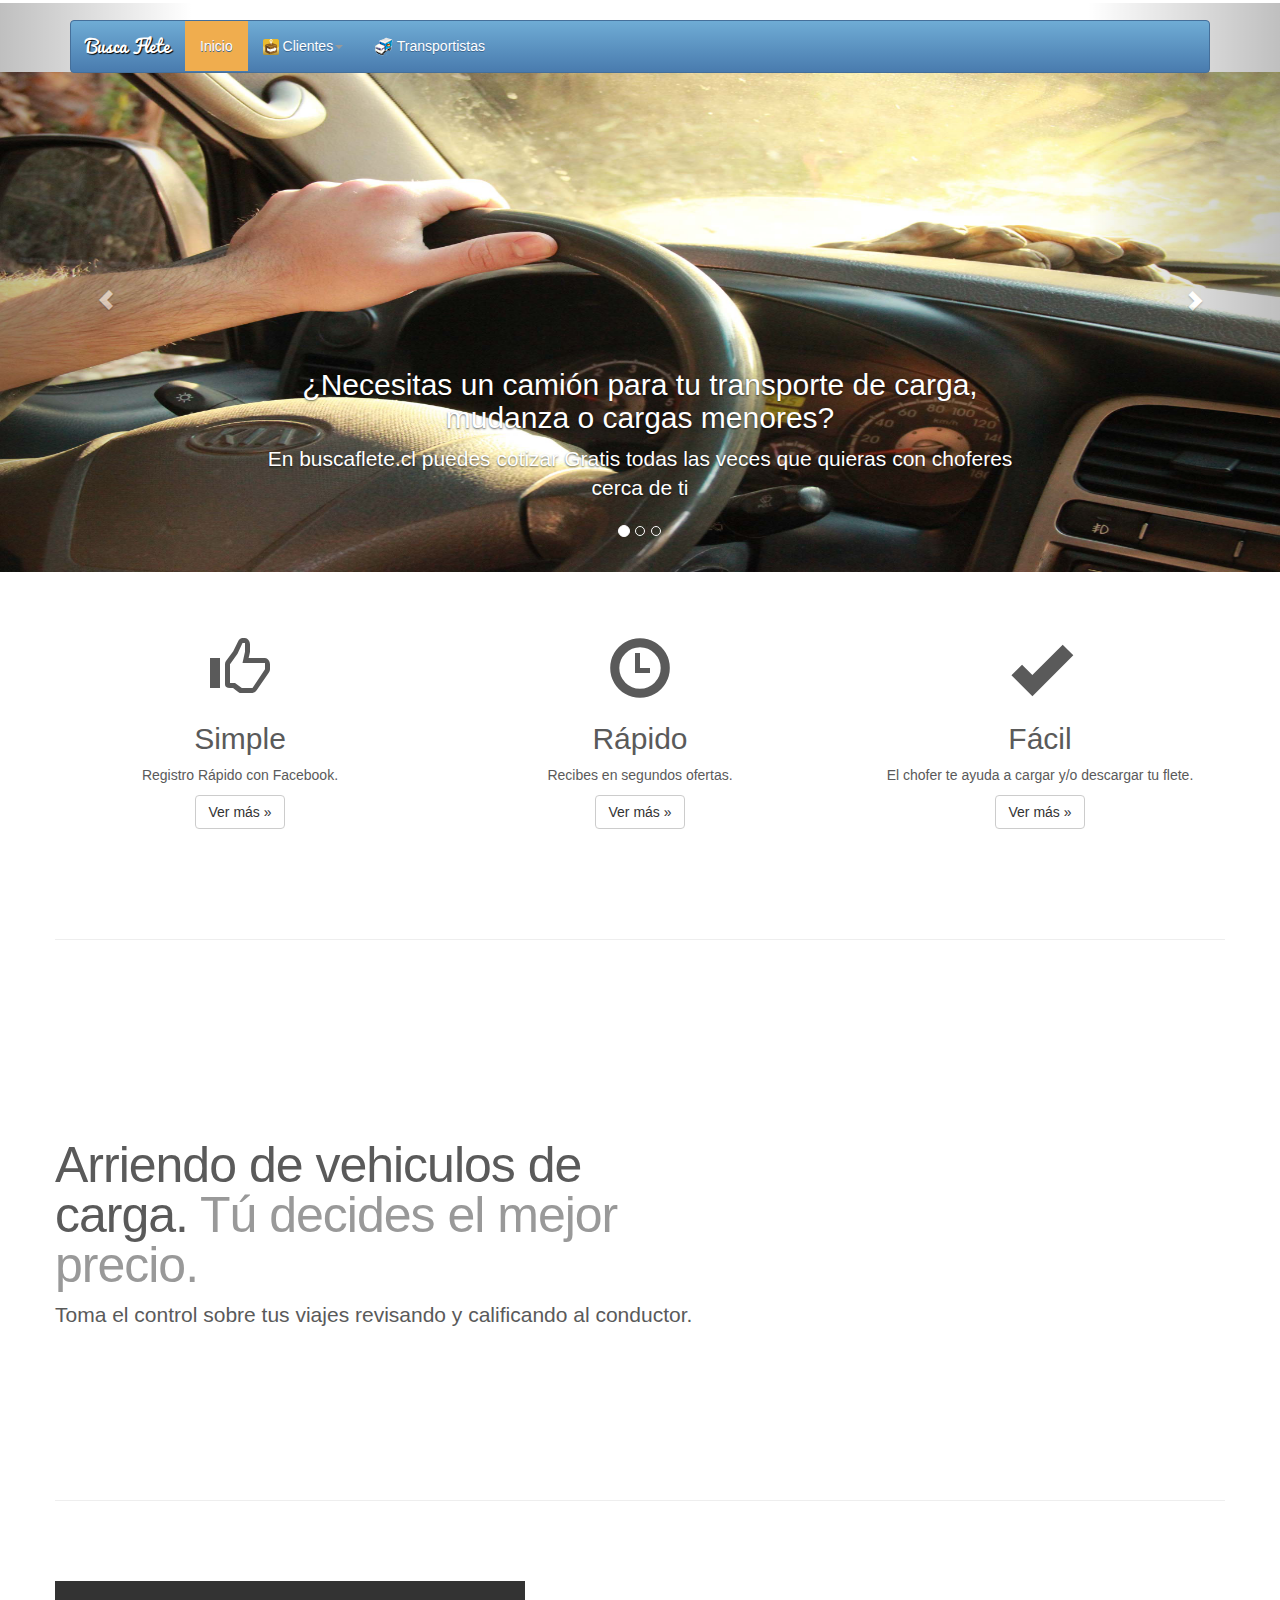
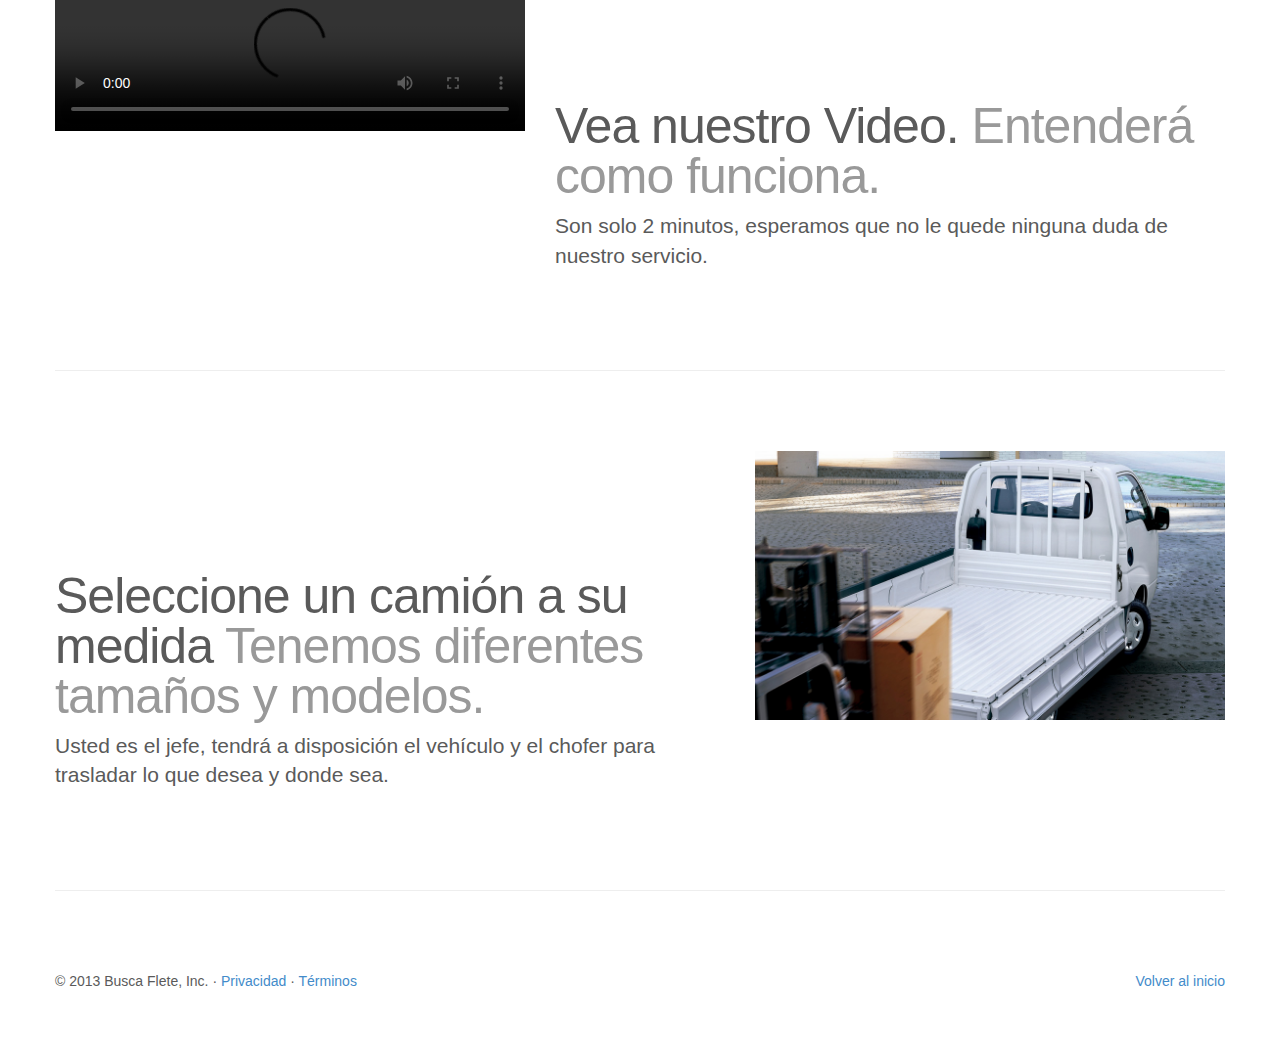
==== index.html @ 4c6751ff "2.1.0" ====
<!-- version Web  1.1.1
  Falta:
    Mapa con vehiculos de carga disponibles
    Registro de Choferes y empresas
  -->
<!DOCTYPE html>
<html lang="es">
  <head>
    <meta charset="utf-8">
    <meta name="viewport" content="width=device-width, initial-scale=1.0">
    <link rel="shortcut icon" href="img/favicon.png">

    <title>Busca Flete</title>

    <!-- Bootstrap core CSS -->
    <link href="css/bootstrap.min.css" rel="stylesheet">
    <!-- Jqery -->
		<script type="text/javascript" href="//ajax.googleapis.com/ajax/libs/jquery/1.10.2/jquery.min.js"></script>

    <!-- MAPS API KEY-->
     <script type="text/javascript" src="http://maps.google.com/maps/api/js?sensor=false"></script>
   
    <!-- Custom styles for this template -->
    <link href="css/carousel.css" rel="stylesheet">

    <!-- Google Analytics -->
    <script>
      (function(i,s,o,g,r,a,m){i['GoogleAnalyticsObject']=r;i[r]=i[r]||function(){
      (i[r].q=i[r].q||[]).push(arguments)},i[r].l=1*new Date();a=s.createElement(o),
      m=s.getElementsByTagName(o)[0];a.async=1;a.src=g;m.parentNode.insertBefore(a,m)
      })(window,document,'script','//www.google-analytics.com/analytics.js','ga');

      ga('create', 'UA-41014526-1', 'buscaflete.cl');
      ga('send', 'pageview');

    </script>
    
        
  
    
    <!--Tooltip -->
     <script type="text/javascript" src="js/tooltip.js"></script>
      <script type="text/javascript" src="js/popover.js"></script>
    
  </head>
<!-- NAVBAR
================================================== -->
  <body onload="initialize()">
  <div id="fb-root"></div>
<script>(function(d, s, id) {
  var js, fjs = d.getElementsByTagName(s)[0];
  if (d.getElementById(id)) return;
  js = d.createElement(s); js.id = id;
  js.src = "//connect.facebook.net/es_LA/all.js#xfbml=1&appId=485278568220423";
  fjs.parentNode.insertBefore(js, fjs);
}(document, 'script', 'facebook-jssdk'));</script>
    <div class="navbar-wrapper">
      <div class="container">

        <div class="navbar navbar-inverse navbar-static-top">
          <div class="container">
            <div class="navbar-header">
              <button type="button" class="navbar-toggle" data-toggle="collapse" data-target=".navbar-collapse">
                <span class="icon-bar"></span>
                <span class="icon-bar"></span>
                <span class="icon-bar"></span>
              </button>
              <a class="navbar-brand pacifico" href="demo/index.html">Busca Flete</a>
            </div>
            <div class="navbar-collapse collapse">
              <ul class="nav navbar-nav">
                <li class="active"><a href="#">Inicio</a></li>
                <li class="dropdown">
                  <a href="#" class="dropdown-toggle" data-toggle="dropdown"><img src="img/icono.svg" style="width: 16px;"> Clientes<b class="caret"></b></a>
                  <ul class="dropdown-menu">
                    <li><a href="app/cliente/index.html"><span class="glyphicon glyphicon-globe" ></span> Acceso Web</a></li>
                   
                      <li><a role="dialog" data-toggle="modal" href="#" data-target="#2" style="padding-left: 24px;"><span class="glyphicon glyphicon-new-window" ></span> Descargas</a><li>
                      <li><a href="descargas/fletes.apk" style="padding-left: 42px;"><span class="glyphicon glyphicon-save" ></span> .apk <img src="img/android.png" style="width: 16px;"> </a></li>
                      <li><a href="descargas/fletes.ipa" style="padding-left: 42px;"><span class="glyphicon glyphicon-save" ></span> .ipa <img src="img/ios.png" style="width: 16px;"> </a></li>
                 
                  </ul>
                </li>
                <li><a href="transportistas/index.html"><img src="img/favicon2.png"> Transportistas</a></li>
                
              </ul>
            </div>
          </div>
        </div>

      </div>
    </div>


    <!-- Carousel
    ================================================== -->
    <div id="myCarousel" class="carousel slide">
      <!-- Indicators -->
      <ol class="carousel-indicators">
        <li data-target="#myCarousel" data-slide-to="0" class="active"></li>
        <li data-target="#myCarousel" data-slide-to="1"></li>
        <li data-target="#myCarousel" data-slide-to="2"></li>
      </ol>
      <div class="carousel-inner">

        <div class="item active">
          <!--<img src="data:image/png;base64," data-src="holder.js/100%x500/auto/#777:#7a7a7a/text:First slide" alt="First slide">-->
          <img src="img/2.jpg">
          <div class="container">
            <div class="carousel-caption">
              <h2>¿Necesitas un camión para tu transporte de carga, mudanza o cargas menores?</h2>
              <p>En buscaflete.cl puedes cotizar Gratis todas las veces que quieras con choferes cerca de ti</p>
              <p></p>
            </div>
          </div>
        </div>
        <div class="item">
          <!--<img src="data:image/png;base64," data-src="holder.js/100%x500/auto/#777:#7a7a7a/text:Second slide" alt="Second slide">-->
          <img src="img/s5.png">
          <div class="container">
            <div class="carousel-caption">
              <h1>Acceso en todo lugar.</h1>
              <p>Descarga nuestra app para iphone o android o utiliza nuestra página especial para celulares</p>
              <p><a class="btn btn-large btn-primary" role="dialog" data-toggle="modal" href="#" data-target="#2" >Ver Versiones</a></p>
            </div>
          </div>
        </div>
        <div class="item">
          <!--<img src="data:image/png;base64," data-src="holder.js/100%x500/auto/#777:#7a7a7a/text:Third slide" alt="Third slide">-->
          <img src="img/s1.JPG">
          <div class="container">
            <div class="carousel-caption">
              <h1>Camiones cerca de ti.</h1>
              <p>Muchos transportistas están esperando atender tu solicitud, envía una o más fotos de tu carga a nuestro sistema y dinos donde te diriges, veras como el vehículo se acerca a donde sea que estés.</p>
              <p><a class="btn btn-large btn-primary" role="dialog" data-toggle="modal" href="#" data-target="#3" href="#">Ver Más</a></p>
            </div>
          </div>
        </div>
      </div>
      <a class="left carousel-control" href="#myCarousel" data-slide="prev"><span class="glyphicon glyphicon-chevron-left"></span></a>
      <a class="right carousel-control" href="#myCarousel" data-slide="next"><span class="glyphicon glyphicon-chevron-right"></span></a>
    </div><!-- /.carousel -->



    <!-- Marketing messaging and featurettes
    ================================================== -->
    <!-- Wrap the rest of the page in another container to center all the content. -->

    <div class="container marketing">

      <!-- Three columns of text below the carousel -->
      <div class="row">
        <div class="col-lg-4">
         <span class="glyphicon glyphicon-thumbs-up iconos" ></span>
          <h2>Simple</h2>
          <p>Registro Rápido con Facebook.</p>
          <p><a class="btn btn-default" role="dialog" data-toggle="modal" href="#" data-target="#simple">Ver más &raquo;</a></p>
        </div><!-- /.col-lg-4 -->
        <div class="col-lg-4">
          <span class="glyphicon glyphicon-time iconos"></span>
          <h2>Rápido</h2>
          <p>Recibes en segundos ofertas.</p>
          <p><a class="btn btn-default" role="dialog" data-toggle="modal" href="#" data-target="#facil">Ver más &raquo;</a></p>
        </div><!-- /.col-lg-4 -->
        <div class="col-lg-4">
        	<span class="glyphicon glyphicon-ok iconos"></span>
          <h2>Fácil</h2>
          <p>El chofer te ayuda a cargar y/o descargar tu flete.</p>
          <p><a class="btn btn-default" role="dialog" data-toggle="modal" href="#" data-target="#rapido">Ver más &raquo;</a></p>
        </div><!-- /.col-lg-4 -->
      </div><!-- /.row -->


      <!-- START THE FEATURETTES -->

      <hr class="featurette-divider">

      <div class="row featurette">
        <div class="col-md-7">
          <h2 class="featurette-heading">
          	Arriendo de vehiculos de carga.
          <span class="text-muted"> 
          	Tú decides el mejor precio.
          </span></h2>
          <p class="lead">Toma el control sobre tus viajes revisando y calificando al conductor.</p>
        </div>
        <div class="col-md-5">
          <!--Mapa -->
          <div id="map-canvas" style="height: 400px; width: auto; margin-right: 5%; margin-left: 5%;" ></div>
          <!--<img class="featurette-image img-responsive" src="data:image/png;base64," data-src="holder.js/500x500/auto" >-->
        </div>
      </div>

      <hr class="featurette-divider">

      <div class="row featurette">
        <div class="col-md-5">
          <!--<img class="featurette-image img-responsive" src="data:image/png;base64," data-src="holder.js/500x500/auto" alt="Generic placeholder image">-->
          <video  width="100%" height="100%" controls>
            <source src="teletrece/teletrece_taxis.mp4" type="video/mp4">
          </video>
        </div>
        <div class="col-md-7">
          <h2 class="featurette-heading">Vea nuestro Video. <span class="text-muted">Entenderá como funciona.</span></h2>
          <p class="lead">Son solo 2 minutos, esperamos que no le quede ninguna duda de nuestro servicio.</p>
        </div>
      </div>

      <hr class="featurette-divider">

      <div class="row featurette">
        <div class="col-md-7">
          <h2 class="featurette-heading">Seleccione un camión a su medida <span class="text-muted">Tenemos diferentes tamaños y modelos.</span></h2>
          <p class="lead">Usted es el jefe, tendrá a disposición el vehículo y el chofer para trasladar lo que desea y donde sea.</p>
        </div>
        <div class="col-md-5">
          <!--<img class="featurette-image img-responsive" src="data:image/png;base64," data-src="holder.js/500x500/auto" alt="Generic placeholder image"> -->
          <img src="img/camion.jpg" style="height: 100%; width: 100%;">
        </div>
      </div>

      <hr class="featurette-divider">

      <!-- /END THE FEATURETTES -->


      <!-- FOOTER -->
      <footer>
        <p class="pull-right"><a href="#">Volver al inicio</a></p>
        <p>&copy; 2013 Busca Flete, Inc. &middot; <a role="dialog" data-toggle="modal" href="#" data-target="#privacidad">Privacidad</a> &middot; <a role="dialog" data-toggle="modal" href="#" data-target="#terminos">Términos</a></p>
      </footer>

    </div><!-- /.container -->

    <!-- Modal -->
    <div class="modal fade" id="privacidad" tabindex="-1" role="dialog" aria-labelledby="myModalLabel" aria-hidden="true">
      <div class="modal-dialog">
        <div class="modal-content">
          <div class="modal-header">
            <button type="button" class="close" data-dismiss="modal" aria-hidden="true">&times;</button>
            <h4 class="modal-title">Polí­tica de Privacidad</h4>
          </div>
          <div class="modal-body">
        <p></p>El uso de los servicios disponibles a través del Sitio, o mediante su teléfono móvil, implica su aceptación y consentimiento para que nosotros procesamos información personal, y su garantí­a de que todo contenido proveí­do por Usted es correcto.
 <p>La Polí­tica de Privacidad de Busca Flete en relación al uso del Sitio y la Aplicación Móvil se encuentra en un documento separado en el Sitio bajo el tí­tulo “Polí­tica de Privacidad”.
</p> <p>Por favor tenga en cuenta que la información personal que Usted transmita al Sitio y/o la Aplicación Móvil será utilizada de acuerdo a nuestra Polí­tica de Privacidad.
</p> <p>Utilización de otras áreas interactivas (crí­ticas y comentarios)
</p> <p>Se le aconseja notar que mediante el enví­o de contenido al Sitio y/o a la Aplicación Móvil mediante mensajes de texto, mail, postings en el Sitio o por cualquier medio, incluyendo crí­ticas y comentarios sobre vehículos  de carga y conductores de vehículos  de carga, preguntas, comentarios, sugerencias, ideas o similares contenidas en cualquier enví­o (todos ellos, conjuntamente, “Enví­os”), Usted otorga a Busca Flete un derecho no exclusivo, libre de regalí­as, perpetuo transferible, irrevocable y total para (a) usar, reproducir, modificar, adaptar, traducir, publicar, crear trabajos derivados de, y mostrar publicamente y realizar cualquier Enví­o en todo el mundo a través de cualquier medio existente o a crearse; y (b) usar el nombre que Usted enví­a en conexión con ese Enví­o. Usted acepta y declara conocer que Busca Flete puede, a su sola discreción, optar o no por atribuir sus comentarios o crí­ticas.
</p> <p>Asimismo, Usted otorga a Busca Flete el derecho a llevar adelante acciones legales contra cualquier persona o entidad que viole sus derechos o los de Busca Flete en los Enví­os en virtud de un incumplimiento de este Contrato. Usted conoce y acepta que los Enví­os no son confidenciales, y que Usted no posee ningún derecho de propiedad sobre los mismos. Busca Flete no edita o controla los Mensajes de Usuarios mostrados (posteados) o distribuidos en el Sitio incluyendo, aquellos recibidos mediante mensajes de texto, salas de chat, boletines informativos o cualquier otro foro de comunicación, y no será bajo ningún concepto responsable u obligado por dichos Mensajes de Usuarios.
</p> <p>El Sitio y/o la Aplicación Móvil pueden incluir foros de discusión, boletines, servicios de crí­ticas u otros fórums en los cuales Usted o terceros pueden mostrar (postear) crí­ticas sobre experiencias en vehículos  de carga u otro contenido, mensajes, materiales u otros elementos del Sitio (las “áreas Interactivas”). Si Busca Flete provee dichas áreas Interactivas, Usted será el único responsable por su uso, y las usará a su propio riesgo. Mediante el uso de las áreas Interactivas, Usted expresamente acepta no mostrar (postear), subir (upload), transmitir, distribuir, guardar, crear o de cualquier modo publicar mediante el Sitio lo siguiente:
</p> <p>(i) cualquier mensaje, dato, texto, música, fotos, gráficos, códigos o cualquier otro material (“Contenido”) que sea falso, ilegal, engañoso, calumnioso, injurioso, difamatorio, obsceno, pornográfico, indecente, sugestivo, acosador, o que provoque acosamiento, amenazante, invasivo de la privacidad, abusivo, fraudulento u objetable de cualquier otro modo;
</p> <p>(ii) Contenido que sea ofensivo a la comunidad online, tal como contenido que provoque racismo, discriminación por cualquier razón, odio, o daño fí­sico o moral de cualquier tipo hacia cualquier grupo o persona;
</p> <p>(iii) Contenido que constituya, promocione, incite o provea instrucciones para una conducta ilegal, un delito penal, cree una contingencia civil, viole los derechos de cualquier persona en cualquier paí­s del mundo, o que de cualquier otra forma cree una contingencia o viole una ley municipal, local, provincial, nacional o internacional;
</p> <p>(iv) Contenido que provea instrucciones para realizar actividades ilegales tales como hacer o comprar armas ilegales, violar la privacidad de las personas, o proveer o crear virus informáticos;
</p> <p>(v) Contenido que viole una patente, marca, diseño industrial, secreto industrial o cualquier otro derecho de propiedad intelectual o industrial de cualquier persona. En particular, contenido que promueva una copia ilegal o no autorizada de los derechos intelectuales o industriales de cualquier otra persona, tales como proveer programas piratas de computación o links hacia los mismos, proveer información para evitar el funcionamiento de sistemas de protección anti ““ copias, o proveer música o links hacia música cuya transmisión no fue autorizada o licenciada;
</p> <p>(vi) Contenido que produzca confusión en cuanto a la afiliación de Usted con una persona o entidad, incluyendo Busca Flete;
</p> <p>(vii) Promociones no solicitadas, mailings masivos o spams, transmisión de correo no deseado, cadenas de correo, campaña polí­tica, propaganda o comerciales, rifas, etc;
</p> <p>(viii) Contenido conteniendo actividad comercial y/o ventas sin nuestro previo consentimiento, tales como concursos, sorteos, trueques, o esquemas de inversión piramidal;
</p> <p>(ix) Información privada de cualquier persona, incluyendo, sin limitación, apellido, domicilios, numeros de teléfono, dirección de mail y numero de tarjetas de crédito;
</p> <p>(x) Que contenga páginas restringidas al público o con acceso limitado con claves, o páginas ocultas o imágenes (aquellas sin links desde o hacia una página libremente accesible);
</p> <p>(xi) Virus, información corrupta o cualquier otro tipo de documentos o files destructivos;
</p> <p>(xii) Contenido que no tenga relación con el tema del área Interactiva en la cual dicho contenido es mostrado (posteado);
</p> <p>(xiii) Contenido o links a contenido que, a sola discreción de Busca Flete, (a) viola cualquiera de los acápites anteriores; (b) es cuestionable; (c) restringe o inhibe a cualquier persona para usar o disfrutar las áreas Interactivas o el Sitio; o (d) pueda exponer a Busca Flete o sus usuarios a un daño o contingencia de cualquier tipo.
</p> <p>Nosotros no asumimos responsabilidad alguna por el Contenido mostrado (posteado), guardado o subido (uploaded) por Usted o por cualquier usuario, o por cualquier pérdida o daño que dicho contenido pueda provocar, ni es Busca Flete responsable por errores, difamaciones, calumnias, omisiones, falsedades, obscenidades, pornografí­a o palabras soeces que Usted pueda encontrar. Como un proveedor de servicios interactivos, Busca Flete no es responsable por las declaraciones, opiniones o Contenido enviado por los usuarios en los foros públicos, la página personal o cualquier otra área Interactiva.
</p> <p>A pesar que Busca Flete no tiene obligación alguna de monitorear, editar o controlar de modo alguno el Contenido mostrado (posteado) o distribuido mediante cualquier área Interactiva, Busca Flete se reserva el derecho, y tendrá completa discrecionalidad para ejercer, a remover, controlar y/o editar sin notificación alguna cualquier Contenido mostrado (posteado) o guardado en el Sitio y/o la Aplicación Móvil en cualquier momento y por cualquier razón, y Usted es el único responsable de crear copias de respaldo o reemplazar cualquier Contenido que Usted muestre (postee) o guarde en el Sitio y/o la Aplicación Móvil a su costo.
</p> <p>Si se determina que Usted posee derechos morales al Contenido (incluyendo derechos de atribución o integridad), Usted declara por el presente que: (a) no requiere que se utilice información personal que lo identifique en relación al Contenido, o cualquier trabajo derivado del mismo, o sus mejoras o actualizaciones; (b) no tiene objeciones a la publicación, uso, modificación, borrado y explotación del Contenido por Busca Flete, o sus licenciatarios y sucesores bajo cualquier tí­tulo; (c) renuncia a perpetuidad y acuerda no efectuar reclamo alguno en relación o afirmar cualquier derecho a derechos morales de autor en el Contenido; y (d) renuncia a toda acción que pudiera tener frente a Busca Flete, sus licenciatarios y sucesores bajo cualquier tí­tulo en virtud de dichos derechos morales.
</p> <p>El uso de las áreas Interactivas o cualquier servicio brindado por el Sitio y/o la Aplicación Móvil en violación de mencionado en este apartado, constituye una violación a los Términos y Condiciones del Sitio y puede resultar, entre otros, en la rescisión o suspensión de sus derechos a usar las áreas Interactivas y/o el Sitio y/o la Aplicación Móvil. A fin de cooperar con requerimientos legales de autoridades gubernamentales, órdenes judiciales, o para proteger los sistemas de Busca Flete o sus usuarios, o para asegurar la integridad de la operación de los negocios y sistemas de Busca Flete, Busca Flete puede acceder y revelar cualquier información que considere apropiada o necesaria, incluyendo, sin limitarse a ello, la información del perfil del usuario (nombre, dirección de correo electrónico, etc), direcciones de IP, información respecto al tráfico de datos, historia del uso del Sitio y/o de la Aplicación Móvil, y Contenido mostrado (posteado), por el usuario. El derecho de Busca Flete a revelar cualquier información tenga prevalencia sobre cualquiera de los términos de la Polí­tica de Privacidad. Se deja constancia que Busca Flete, en relación con la información protegida por la Ley de Protección de Datos Personales, ejercerá sus derechos bajo el presente en cumplimiento de la misma y de sus regulaciones.
</p>          
    
</div>
          <div class="modal-footer">
            <button type="button" class="btn btn-default" data-dismiss="modal">Cerrar</button>
          </div>
        </div><!-- /.modal-content -->
      </div><!-- /.modal-dialog -->
    </div><!-- /.modal -->

    <div class="modal fade" id="terminos" tabindex="-1" role="dialog" aria-labelledby="myModalLabel" aria-hidden="true">
      <div class="modal-dialog">
        <div class="modal-content">
          <div class="modal-header">
            <button type="button" class="close" data-dismiss="modal" aria-hidden="true">&times;</button>
            <h4 class="modal-title">Términos y condiciones para el uso de Busca Flete.cl</h4>
          </div>
          <div class="modal-body">
         
        <h4>ACEPTACIÓN DE LAS CONDICIONES GENERALES DE CONTRATACIÓN</h4>
 <p>Estas condiciones han sido actualizadas el 04 de Mayo de 2013.</p><p>Estas son las Condiciones Generales de Contratación que regulan la relación contractual por la que los usuarios de Internet acceden a los contenidos y servicios que Busca Flete y Asociados. (en adelante “Busca Flete”) pone a su disposición a través del sitio www.Busca Flete.cl, en adelante Busca Flete.com (el “Sitio”), y/o su aplicación para teléfonos inteligentes o smartphones (la Aplicación Móvil). El Sitio es operado por Busca Flete y Asociados., con sede legal en avenida el peral 06120, comuna de Puente Alto, ciudad Santiago de Chile.
</p> <p>Busca Flete ha preparado el presente a fin de informar a los usuarios de los términos y condiciones en virtud de los cuales los servicios disponibles a través del Sitio y la Aplicación Móvil son prestados. Los servicios del Sitio, la Aplicación Móvil y los mensajes de texto y de notificación PUSH enviados por Busca Flete son prestados únicamente a fin de asistir a los usuarios a (i) obtener información sobre vehículos  de carga y conductores de vehículos  de carga; y (ii) conectar a los usuarios con los conductores de vehículos  de carga, a fin de que aquellos puedan contratar a estos, mediante el acceso a opiniones de terceros, y mediante el envío de comunicaciones entre usuarios y conductores de vehículos  de carga en base a su ubicación.
</p><p>Se deja expresa constancia que: (a) las opiniones y graduaciones o puntajes de los conductores son meras estadí­sticas recibidas por información de terceros y que en ningún caso es la opinión de Busca Flete, sobre asuntos relativos a vehículos  de carga, y para ningún otro propósito; y (b) Busca Flete, en relación a la contratación de viajes, presta únicamente el servicio de conectar a los usuarios con las empresas correspondientes de Vehículos  de carga, y a través de ellas con los conductores, no pudiendo entenderse en ningún caso que: (a) Busca Flete provee el servicio de contratación de viajes; y/o (b) Busca Flete provee servicios de fletes. Los términos “Nosotros”, “Nuestra”, la “Sociedad”, y “Busca Flete”, se refieren en todo momento a Busca Flete y asociados. El término “Usted” se refiere al usuario visitando el Sitio y/o la Aplicación Móvil, utilizando los servicios del Sitio y/o la Aplicación Móvil y/o contribuyendo información al Sitio y/o a la Aplicación Móvil.
</p><p>Los servicios se encuentran disponibles para los usuarios bajo la condición de que Usted acepta sin ninguna reserva todos y cada uno de los Términos y Condiciones y las notificaciones que se realicen en virtud de ellos (todos ellos, conjuntamente, considerados el “Contrato”). Usted acepta estar sujeto al Contrato mediante el acceso o el uso del Sitio y/o la Aplicación Móvil, bajo cualquier forma. Por lo tanto, Usted debe leer los términos del Contrato cuidadosamente. En caso que Usted considere que no puede aceptar todos los términos y condiciones aquí­ establecidos, le solicitamos se abstenga de utilizar el Sitio, la Aplicación Móvil y/o los servicios brindados por el mismo, dado que su uso podrá ser considerado no autorizado por Busca Flete.
</p><p>Uso del Sitio y de la Aplicación Móvil.
</p><p>Es condición que el uso del Sitio que Usted garantiza lo siguiente al momento de usarlo:
</p><p>(i) Usted tiene o es mayor a 21 años de edad a la fecha de registro de una cuenta en el Sitio; o si Usted es o era menor a 21 años, habí­a obtenido el consentimiento de sus padres o de quienes tengan la patria potestad al momento de registrar una cuenta;
</p><p>(ii) Usted posee la capacidad legal para suscribir y ejecutar el Contrato y para usar el Sitio de conformidad con todos los términos y condiciones aquí­ establecidos; y
</p><p>(iii) Usted garantiza que toda la información por Usted provista al Sitio es precisa, actual, completa y veraz y que será Usted (y nadie más que Usted), quien use su cuenta, que nosotros supervisaremos, y que Usted será completamente responsable por el uso de su cuenta por cualquier otra persona diferente de Usted.
</p><p>Información sobre Menores de Edad</p>
<p>Nosotros no recabamos en forma intencional información sobre menores de edad.</p>
<p>Derechos respecto al uso del Sitio y/o de la Aplicación Móvil</p>
<p>Busca Flete se reserva el derecho, a su sola discreción, a denegar acceso al Sitio, la Aplicación Móvil y/o a los servicios que ofrecemos, en cualquier momento y por cualquier razón, incluyendo, pero sin limitarse a ello, en virtud de una violación a este Contrato.
</p><p>La transmisión, reproducción, copia, publicación, o redistribución del contenido del Sitio, la Aplicación Móvil o una parte de ambas o algunas de ellas, bajo cualquier modo, se encuentra estrictamente prohibida sin el previo consentimiento escrito de Busca Flete. Para obtener dicho permiso, por favor contacte a la compañí­a en la siguiente dirección: contact@buscaflete.cl.
</p><p>Nuestro objetivo es actualizar en forma regular el contenido y las funcionalidades del Sitio y la Aplicación Móvil y por lo tanto podemos cambiar ambos o alguno de ellos en cualquier momento. Cuando lo considere necesario, Busca Flete puede suspender el acceso al Sitio o a la Aplicación Móvil o cerrar una o ambas definitivamente. Debe tenerse en cuenta que el material disponible en el Sitio y/o la Aplicación Móvil puede estar desactualizado en cualquier momento y que no tenemos obligación alguna, excepto por lo dispuesto en la Ley de Protección de Datos Personales, y sus normas regulatorias, cuando sean aplicables, a actualizar dichos contenidos.
</p><p>Actividades Prohibidas</p>
<p>La información y contenido del Sitio y/o de la Aplicación Móvil (incluyendo, pero sin limitarse a ello, mensajes, información, datos, textos, música, sonidos, fotos, gráficos, videos, mapas, í­conos, software, códigos o cualquier otro material), así­ como la infraestructura utilizada para proveer dicho contenido e información, es propiedad de Busca Flete. Usted acepta no modificar, copiar, distribuir, transmitir, mostrar, reproducir, publicar, otorgar licencias, transferir, vender o revender ninguna información, software, productos o servicios obtenidos desde o a través del Sitio, o la Aplicación Móvil, o de mensajes de texto enviados por Busca Flete.
</p><p>Asimismo, Usted acepta no:</p>
<p>(i) utilizar este Sitio, la Aplicación Móvil o su contenido para cualquier propósito comercial;
</p><p>(ii) acceder, monitorear o copiar cualquier contenido o información del Sitio y/o de la Aplicación Móvil utilizando un robot, “araña”, “scraper”, o cualquier otro medio automático o proceso manual para cualquier fin sin nuestro expreso permiso escrito;
</p><p>(iii) violar las restricciones de cualquier encabezado excluyendo robots en el Sitio y/o la Aplicación Móvil o evitar cualquier otra medida utilizada para prevenir o limitar acceso al Sitio y/o la Aplicación Móvil;
</p><p>(iv) realizar cualquier acción que imponga, o pueda imponer, conforme nuestra opinión discrecional, una carga irrazonable o desproporcionada en nuestra infraestructura;
</p><p>(v) enlace directo a cualquier parte del Sitio por cualquier razón sin nuestro expreso consentimiento escrito;
</p><p>(vi) “frame”, “mirror” o de cualquier otro modo incorporar una parte o todo el Sitio dentro de cualquier otro sitio sin nuestro previo expreso consentimiento; o
</p><p>(vii) intentar modificar, traducir, adaptar, editar, desensamblar, descompilar o realizar ingenierí­a inversa cualquier programa de software utilizado por Busca Flete en relación con el Sitio, la Aplicación Móvil o los servicios prestados.</p>
</p>          </div>
          <div class="modal-footer">
            <button type="button" class="btn btn-default" data-dismiss="modal">Cerrar</button>
          </div>
        </div><!-- /.modal-content -->
      </div><!-- /.modal-dialog -->
    </div><!-- /.modal -->

     <div class="modal fade" id="simple" tabindex="-1" role="dialog" aria-labelledby="myModalLabel" aria-hidden="true">
      <div class="modal-dialog">
        <div class="modal-content">
          <div class="modal-header">
            <button type="button" class="close" data-dismiss="modal" aria-hidden="true">&times;</button>
            <h4 class="modal-title"><span class="glyphicon glyphicon-hand-down"></span> Registro automatico con Facebook</h4>
          </div>
          <div class="modal-body">
          
            <img class="simpleImg img-rounded" src="img/pasos/simple.png"8>
              
         
              <ul>
                  <li><h5>1.Presiona el Boton de Usuario</h5></li>
                  <li><h5>2.Presiona el Boton de "Facebook Login"</h5></li>
                  <li><h5>3.Listo! El navegador te llevara directamente a la pagina de Facebook si es que no haz iniciado sesion aun, luego volveras automaticamente a la aplicación de Busca Flete</h5></li>
              </ul>
                  
            <p><span class="glyphicon glyphicon-info-sign"></span>Busca Flete no almacena tu contraseña de Facebook, solo nos envia un token para identifcarte</p>

          </div>
          <div class="modal-footer">
          <div class="fb-like" data-href="http://www.buscaflete.cl/index.html" data-width="The pixel width of the plugin" data-height="The pixel height of the plugin" data-colorscheme="light" data-layout="standard" data-action="like" data-show-faces="true" data-send="false"></div>
            <button type="button" class="btn btn-default" data-dismiss="modal">Cerrar</button>
          </div>
        </div><!-- /.modal-content -->
      </div><!-- /.modal-dialog -->
    </div><!-- /.modal -->
    
     <div class="modal fade" id="facil" tabindex="-1" role="dialog" aria-labelledby="myModalLabel" aria-hidden="true">
      <div class="modal-dialog">
        <div class="modal-content">
          <div class="modal-header">
            <button type="button" class="close" data-dismiss="modal" aria-hidden="true">&times;</button>
            <h4 class="modal-title"><span class="glyphicon glyphicon-transfer"></span> ¿Necesitas Ayuda?</h4>
          </div>
          <div class="modal-body">
            <p>Tú decides si necesitas ayuda, nuestros <b>Choferes</b> te pueden ayudar a cargar y/o descargar.</p>
            <img src="img/ayudar.png" class="img-circle" style="width: 100%;">
            <img src="img/departamento.png">
            <a href="#" id="example" rel="popover" data-content="Para Departamentos debes detallar el piso y además especificar si existen asensores o escaleras" data-original-title="Atención"><span class="glyphicon glyphicon-info-sign"></span></a>  
          </div>
          <div class="modal-footer">
            <button type="button" class="btn btn-default" data-dismiss="modal">Cerrar</button>
          </div>
        </div><!-- /.modal-content -->
      </div><!-- /.modal-dialog -->
    </div><!-- /.modal -->
    
     <div class="modal fade" id="rapido" tabindex="-1" role="dialog" aria-labelledby="myModalLabel" aria-hidden="true">
      <div class="modal-dialog">
        <div class="modal-content">
          <div class="modal-header">
            <button type="button" class="close" data-dismiss="modal" aria-hidden="true">&times;</button>
            <h4 class="modal-title"><span class="glyphicon glyphicon-flash"></span> Comunicación Instantanea</h4>
          </div>
          <div class="modal-body">
            <p>No pierdas el tiempo cotizando en un lugar y otro, tenemos muchos transportistas dispuestos a salir inmediatamente</p>
            <img src=demo/rapidez.png>
          </div>
          <div class="modal-footer">
            <button type="button" class="btn btn-default" data-dismiss="modal">Cerrar</button>
          </div>
        </div><!-- /.modal-content -->
      </div><!-- /.modal-dialog -->
    </div><!-- /.modal -->
    
    <div class="modal fade" id="empresas" tabindex="-1" role="dialog" aria-labelledby="myModalLabel" aria-hidden="true">
      <div class="modal-dialog">
        <div class="modal-content">
          <div class="modal-header">
            <button type="button" class="close" data-dismiss="modal" aria-hidden="true">&times;</button>
            <h4 class="modal-title">Empresas</h4>
          </div>
          <div class="modal-body">
            <p></p>
          </div>
          <div class="modal-footer">
            <button type="button" class="btn btn-default" data-dismiss="modal">Cerrar</button>
          </div>
        </div><!-- /.modal-content -->
      </div><!-- /.modal-dialog -->
    </div><!-- /.modal -->
    
    <div class="modal fade" id="3" tabindex="-1" role="dialog" aria-labelledby="myModalLabel" aria-hidden="true">
      <div class="modal-dialog">
        <div class="modal-content">
          <div class="modal-header">
            <button type="button" class="close" data-dismiss="modal" aria-hidden="true">&times;</button>
            <h4 class="modal-title">¿Deseas saber más? </h4>
          </div>
          <div class="modal-body">
            <div class="fb-comments" data-href="http://www.buscaflete.cl" data-colorscheme="light" data-numposts="5" data-width="350"></div>
            </div>
          <div class="modal-footer">
            <button type="button" class="btn btn-default" data-dismiss="modal">Cerrar</button>
          </div>
        </div><!-- /.modal-content -->
      </div><!-- /.modal-dialog -->
    </div><!-- /.modal -->
    
    <div class="modal fade" id="2" tabindex="-1" role="dialog" aria-labelledby="myModalLabel" aria-hidden="true">
      <div class="modal-dialog">
        <div class="modal-content">
          <div class="modal-header">
            <button type="button" class="close" data-dismiss="modal" aria-hidden="true">&times;</button>
            <h4 class="modal-title"><span class="glyphicon glyphicon-download-alt"></span>Todas las versiones</h4>
          </div>
          <div class="modal-body">
            <div class="list-group">
             <a href="app/cliente/index.html" class="list-group-item">
                <h4 class="list-group-item-heading"><span class="glyphicon glyphicon-globe"></span> Acceso Web</h4>
                <p class="list-group-item-text">
                   <li><span class="glyphicon glyphicon-ok"></span> Soporte en la mayoria de los navegadores web</li> 
                <li><span class="glyphicon glyphicon-resize-small"></span> Diseño adaptable para Moviles, Tablets´s y PC´s</li>
                <li><span class="glyphicon glyphicon-usd"></span> 0 CLP</li>
                <li><span class="glyphicon glyphicon-user"></span> Facebook Login</li>
                <li><span class="glyphicon glyphicon-map-marker"></span> Permite la "Geolocalización"</li>
                <li><span class="glyphicon glyphicon-certificate"></span> Versión: 2.1</li>
                </p>
                
              </a> 
              <div class="list-group">
              <a href="descargas/fletes.apk" class="list-group-item">
                <h4 class="list-group-item-heading"><img src="../img/android.png" style="width: 32px;"> Android .APK</h4>
                <p class="list-group-item-text"> 
                <li><span class="glyphicon glyphicon-phone"></span> Nombre: Fletes.apk</li>
                <li><span class="glyphicon glyphicon-exclamation-sign"></span> Requiere Activar "Origenes Desconocidos"</li>
                <li><span class="glyphicon glyphicon-usd"></span> 0 CLP</li>
                <li><span class="glyphicon glyphicon-file"></span> Paquete: com.buscaflete.cliente</li>
                <li><span class="glyphicon glyphicon-certificate"></span> Versión: 1.4</li>
                
                </p>
              </a>
              <a href="descargas/fletes.ipa" class="list-group-item">
                <h4 class="list-group-item-heading"><img src="../img/ios.png" style="width: 32px;"> IOS .IPA</h4>
                <p class="list-group-item-text"> 
                <li><span class="glyphicon glyphicon-phone"></span> Nombre: Fletes.ipa (BETA)</li>
                <li><span class="glyphicon glyphicon-exclamation-sign"></span> Solo Dispositivos Autorizados</li>
                <li><span class="glyphicon glyphicon-usd"></span> 0 CLP</li>
                <li><span class="glyphicon glyphicon-user"></span> Cupos limitados</li>
                <li><span class="glyphicon glyphicon-envelope"></span> contacto@buscaflete.cl</li>
                <li><span class="glyphicon glyphicon-certificate"></span> Versión: 1.2</li>
                
                </p>
              </a>
            </div>
            </div>
          </div>
          <div class="modal-footer">
            <div class="fb-like" data-href="http://www.buscaflete.cl/index.html" data-width="60" data-height="15" data-colorscheme="light" data-layout="button_count" data-action="recommend" data-show-faces="true" data-send="true"></div>
            
            <button type="button" class="btn btn-default" data-dismiss="modal">Cerrar</button>
          </div>
        </div><!-- /.modal-content -->
      </div><!-- /.modal-dialog -->
    </div><!-- /.modal -->

    <!-- Bootstrap core JavaScript
    ================================================== -->
    <!-- Placed at the end of the document so the pages load faster -->
    <script src="js/jquery.js"></script>
    <script src="js/bootstrap.min.js"></script>
    <script src="js/holder.js"></script>
    <script src="js/maps.js"></script>
    <script>
         $(function ()  
{ $("#example").popover();  
});  

    </script>
   
  </body>
</html>
---- css/carousel.css ----
/* GLOBAL STYLES
-------------------------------------------------- */
/* Padding below the footer and lighter body text */

body {
  padding-bottom: 40px;
  color: #5a5a5a;
}



/* CUSTOMIZE THE NAVBAR
-------------------------------------------------- */

/* Special class on .container surrounding .navbar, used for positioning it into place. */
.navbar-wrapper {
  position: relative;
  z-index: 15;
}


/* CUSTOMIZE THE CAROUSEL
-------------------------------------------------- */

/* Carousel base class */
.carousel {
  margin-bottom: 60px;

  /* Negative margin to pull up carousel. 90px is roughly margins and height of navbar. */
  margin-top: -90px;
}
/* Since positioning the image, we need to help out the caption */
.carousel-caption {
  z-index: 10;
}

/* Declare heights because of positioning of img element */
.carousel .item {
  height: 500px;
  background-color: #777;
}
.carousel-inner > .item > img {
  position: absolute;
  top: 0;
  left: 0;
  min-width: 100%;
  height: 500px;
}



/* MARKETING CONTENT
-------------------------------------------------- */

/* Pad the edges of the mobile views a bit */
.marketing {
  padding-left: 15px;
  padding-right: 15px;
}

/* Center align the text within the three columns below the carousel */
.marketing .col-lg-4 {
  text-align: center;
  margin-bottom: 20px;
}
.marketing  {
  font-weight: normal;
}
.marketing .col-lg-4 p {
  margin-left: 10px;
  margin-right: 10px;
}


/* Featurettes
------------------------- */

.featurette-divider {
  margin: 80px 0; /* Space out the Bootstrap <hr> more */
}

/* Thin out the marketing headings */
.featurette-heading {
  font-weight: 300;
  line-height: 1;
  letter-spacing: -1px;
}



/* RESPONSIVE CSS
-------------------------------------------------- */

@media (min-width: 768px) {

  /* Remove the edge padding needed for mobile */
  .marketing {
    padding-left: 0;
    padding-right: 0;
  }

  /* Navbar positioning foo */
  .navbar-wrapper {
    margin-top: 20px;
  }
  /* The navbar becomes detached from the top, so we round the corners */
  .navbar-wrapper .navbar {
    border-radius: 4px;
  }

  /* Bump up size of carousel content */
  .carousel-caption p {
    margin-bottom: 20px;
    font-size: 21px;
    line-height: 1.4;
  }

  .featurette-heading {
    font-size: 50px;
  }

}

@media (min-width: 992px) {
  .featurette-heading {
    margin-top: 120px;
  }
}

  @font-face {
  font-family: 'Pacifico';
  src: url('../fonts/Pacifico.ttf');
  }

  .pacifico {

     font-family: 'Pacifico', cursive;
     text-shadow:1px 1px 1px #000000;
     color: #FFF;
  }

  .navbar-static-top {
    background: #5e87b0;
    text-shadow: 0 1px 0 #3e6790;
    background-image: linear-gradient( #6facd5, #497bae);
    color: #fff;  
    border: 1px solid #456f9a;
  }

.navbar-inverse .navbar-brand {
color: #FFF;
}

.navbar-inverse .navbar-brand:hover {
 color: #999;
}
.navbar-inverse .navbar-toggle:hover {
  background-color: #f0ad4e;
  border-color: #eea236;
}

.navbar-inverse .navbar-nav>li>a {
color: #FFF;
}

.navbar-inverse .navbar-nav>.active>a {
  background-color: #f0ad4e;
  border-color: #eea236;
}

.navbar-inverse .navbar-nav>.open>a {
  background-color: #f0ad4e;
  border-color: #eea236; 
}

.navbar-inverse .navbar-nav>.active>a, .navbar-inverse .navbar-nav>.active>a:hover, .navbar-inverse .navbar-nav>.active>a:focus {
   background-color: #f0ad4e;
  border-color: #eea236; 
}

.navbar-inverse .navbar-nav>.open>a, .navbar-inverse .navbar-nav>.open>a:hover, .navbar-inverse .navbar-nav>.open>a:focus {
    background-color: #f0ad4e;
  border-color: #eea236; 
}

.navbar-inverse .navbar-nav>li>a:hover, .navbar-inverse .navbar-nav>li>a:focus {
 background-color: #f0ad4e;
  border-color: #eea236; 
}

@media (max-width: 767px){
.navbar-inverse .navbar-nav .open .dropdown-menu>li>a {
color: #FFF;
}

.navbar-inverse .navbar-nav .open .dropdown-menu>li>a:hover {
color: #f0ad4e;
}
}

.navbar-inverse .navbar-toggle:hover, .navbar-inverse .navbar-toggle:focus {
 background-color: #f0ad4e;
  border-color: #eea236; 
}

#map_canvas {
  width: 500px;
  height: 500px;
}

.iconos {
  font-size:60px;
}

.txtNav {
	font-size: large;
}

.simpleImg {
    margin-left:auto;
margin-right:auto;
background-color:#b0e0e6;
width: 100%;
}
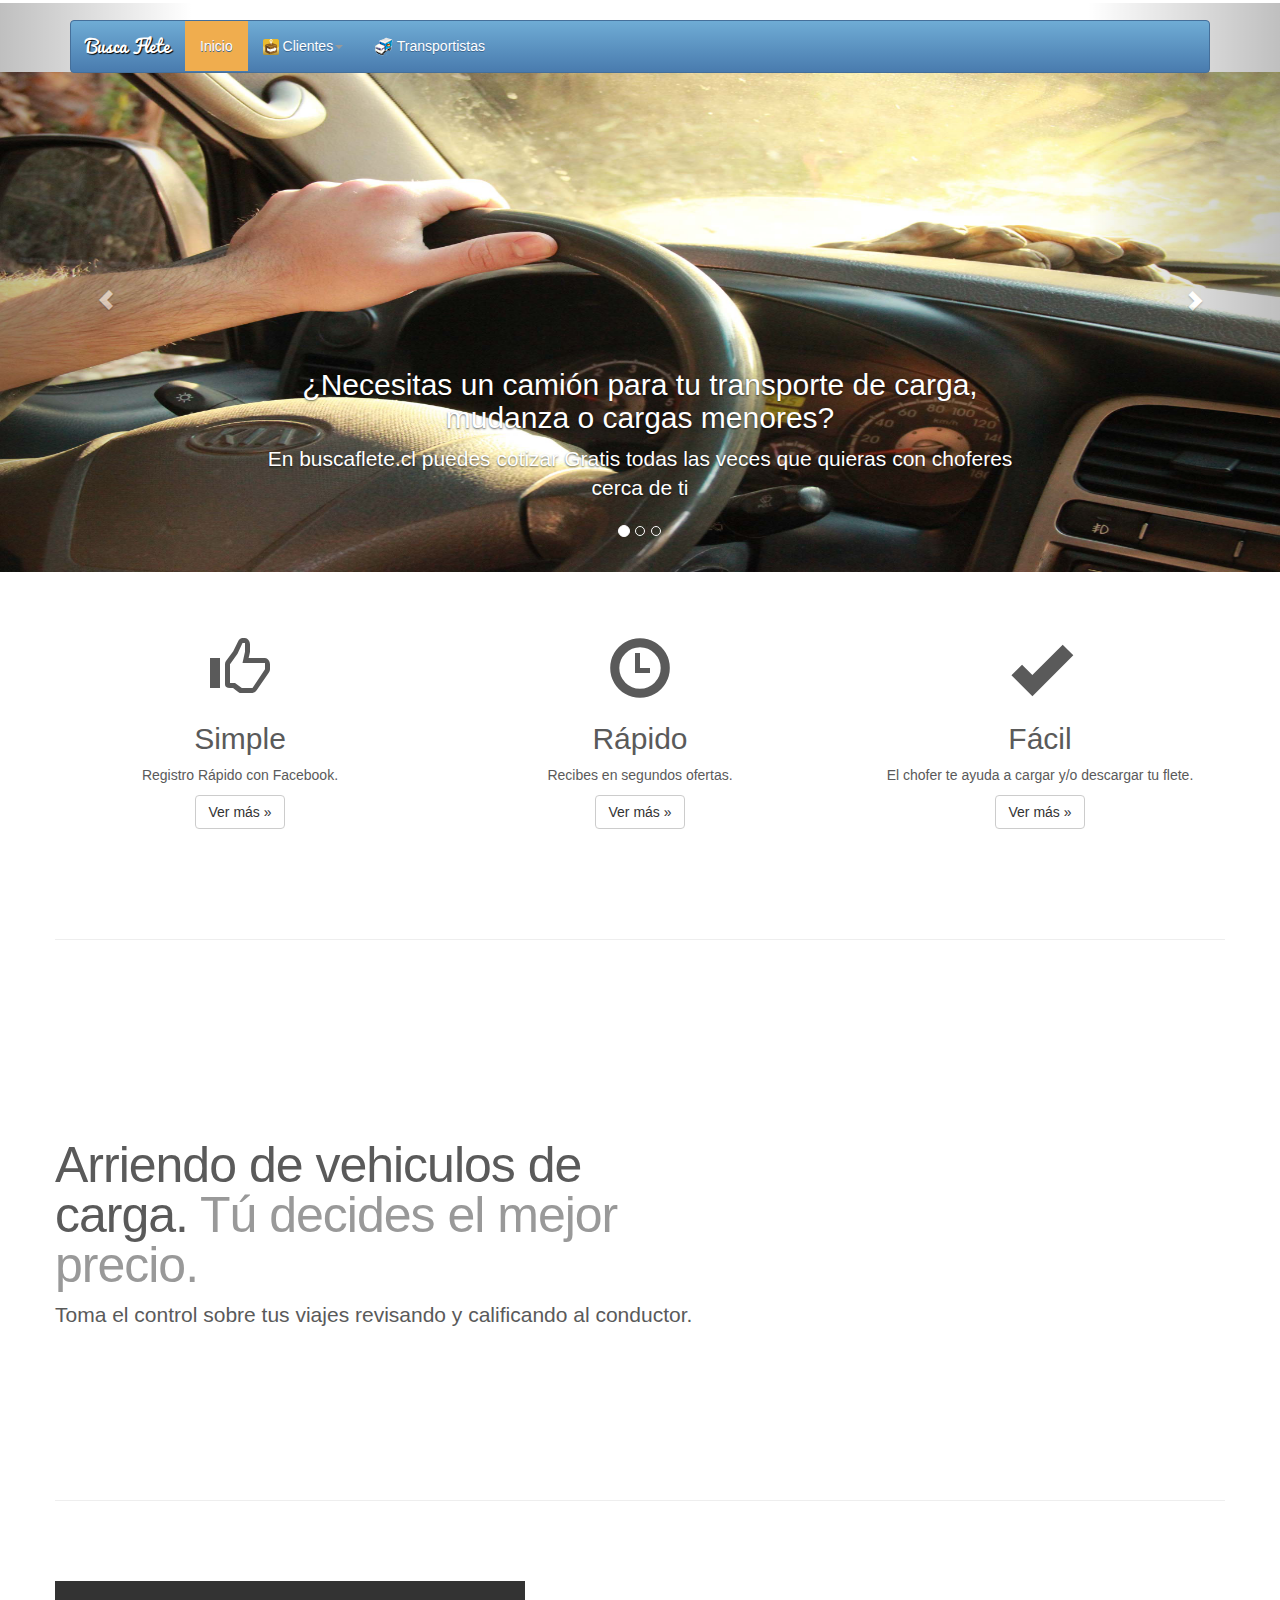
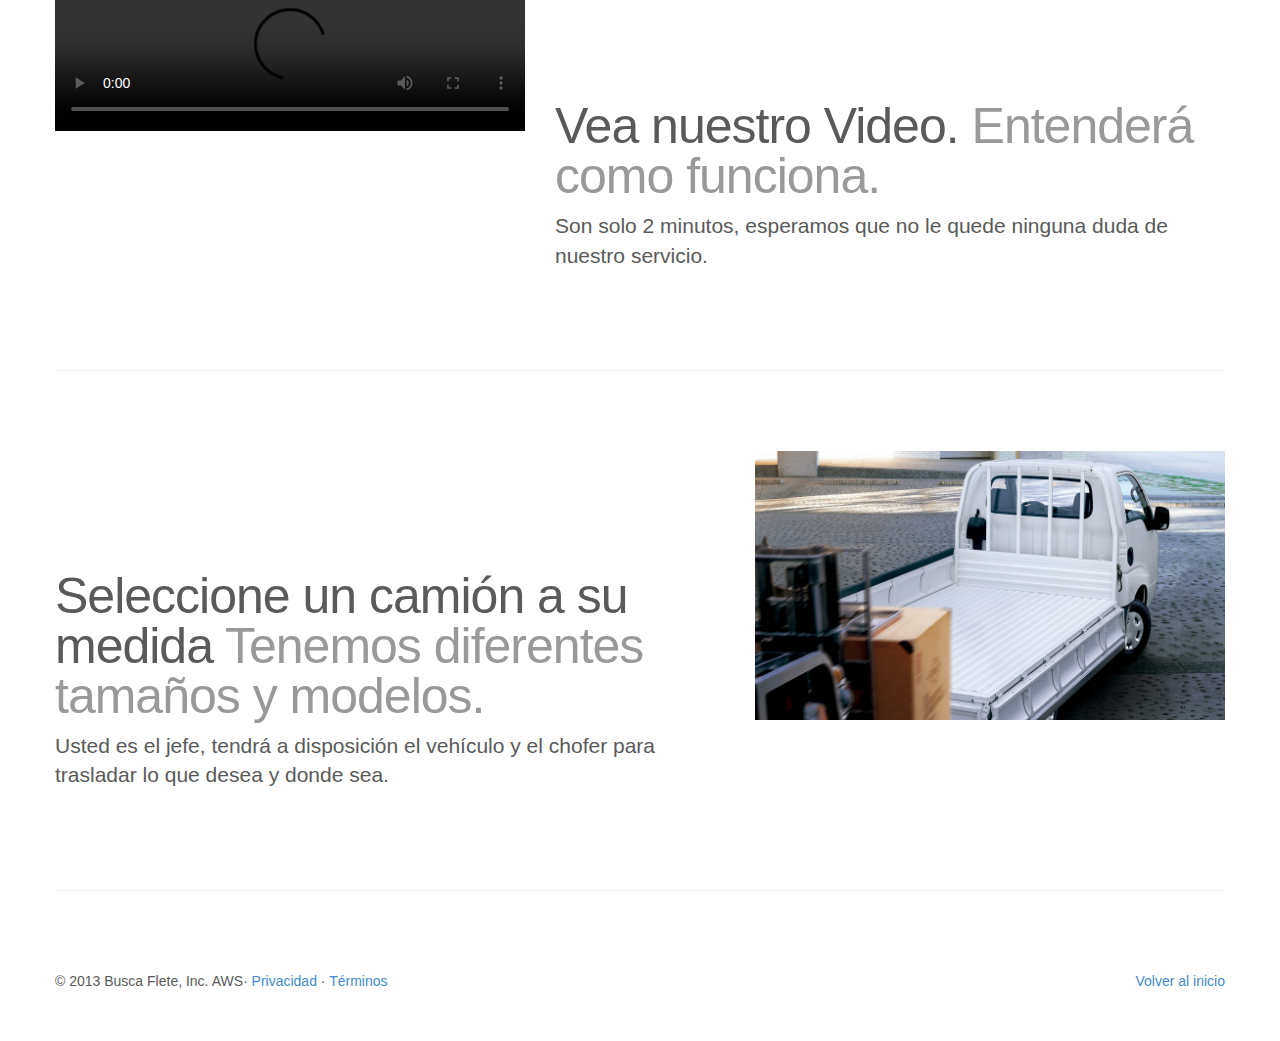
==== commit f762534d: "2.1.1" ====
--- a/index.html
+++ b/index.html
@@ -81,7 +81,7 @@
                  
                   </ul>
                 </li>
-                <li><a href="transportistas/index.html"><img src="img/favicon2.png"> Transportistas</a></li>
+                <li><a href="transportistas/index.php"><img src="img/favicon2.png"> Transportistas</a></li>
                 
               </ul>
             </div>
@@ -228,7 +228,7 @@
       <!-- FOOTER -->
       <footer>
         <p class="pull-right"><a href="#">Volver al inicio</a></p>
-        <p>&copy; 2013 Busca Flete, Inc. &middot; <a role="dialog" data-toggle="modal" href="#" data-target="#privacidad">Privacidad</a> &middot; <a role="dialog" data-toggle="modal" href="#" data-target="#terminos">Términos</a></p>
+        <p>&copy; 2013 Busca Flete, Inc. AWS</a>&middot; <a role="dialog" data-toggle="modal" href="#" data-target="#privacidad">Privacidad</a> &middot; <a role="dialog" data-toggle="modal" href="#" data-target="#terminos">Términos</a></p>
       </footer>
 
     </div><!-- /.container -->
